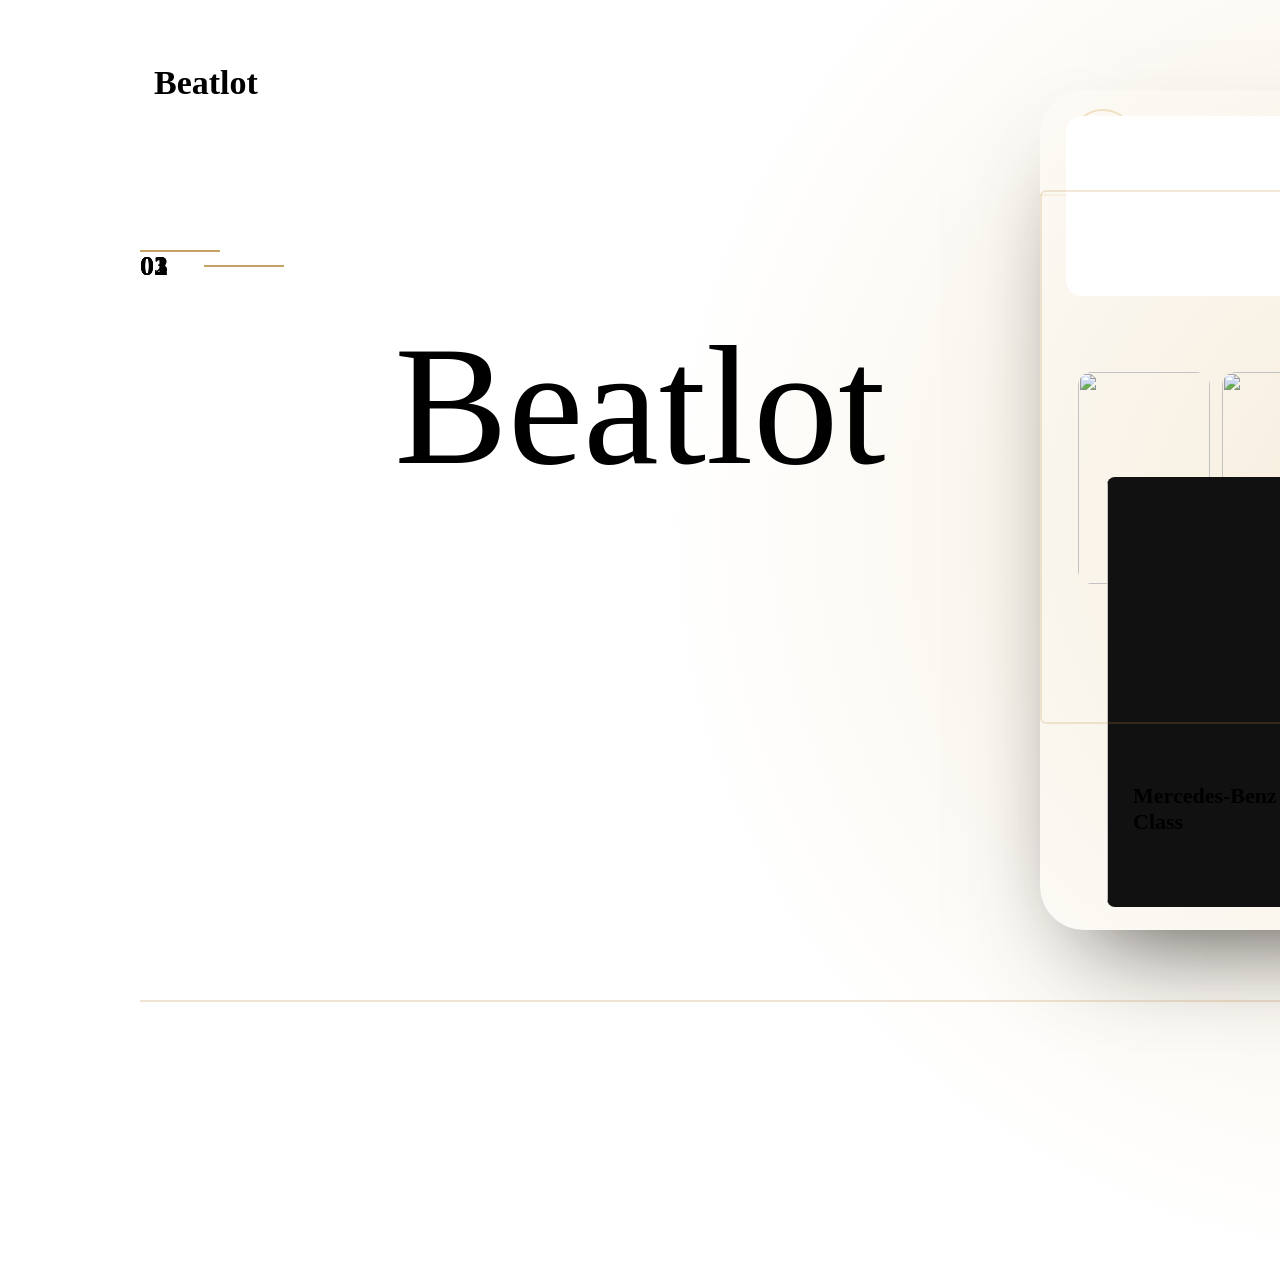
==== comps/explainer/index.html @ 8bf70322 "Beatlot motion: promo, loop, explainer (HyperFrames)" ====
<!doctype html>
<html lang="en">
<head>
<meta charset="utf-8">
<title>Beatlot explainer 16:9</title>
<link rel="stylesheet" href="fonts.css">
<link rel="stylesheet" href="kit.css">
<script src="gsap.min.js"></script>
<script src="kit.js"></script>
<style>
#root { width: 1920px; height: 1080px; background: var(--cream); }
#glow { position: absolute; left: 1410px; top: 520px; width: 1500px; height: 1500px; margin: -750px 0 0 -750px; border-radius: 50%; background: radial-gradient(closest-side, rgba(217,179,106,.3), rgba(217,179,106,0)); opacity: .8; }
#brand { position: absolute; left: 140px; top: 64px; display: flex; align-items: center; gap: 14px; color: var(--gold); }
#brand svg { width: 44px; height: 44px; }
#brand b { font-family: 'Bodoni Moda', serif; font-weight: 600; font-size: 34px; color: var(--ink); }
/* left column: one block per section, swapped on the beat */
.blk { position: absolute; left: 140px; top: 250px; width: 800px; }
.kick { display: flex; align-items: center; gap: 18px; font-size: 22px; font-weight: 700; letter-spacing: .18em; text-transform: uppercase; color: var(--gold-lo); }
.kick .n { font-family: 'Bodoni Moda', serif; font-size: 28px; letter-spacing: 0; color: var(--gold); }
.kick::after { content: ''; width: 80px; height: 2px; background: rgba(184,138,62,.42); }
.blk h2 { font-family: 'Bodoni Moda', serif; font-weight: 500; letter-spacing: -.012em; font-size: 104px; line-height: 1.02; margin-top: 26px; }
.blk h2 em { font-style: italic; color: var(--gold); }
.blk p { font-size: 34px; line-height: 1.45; color: var(--mute); margin-top: 30px; max-width: 720px; }
/* the 16-bar line under everything: one tick per bar, the dot jumps on each bar */
#rail { position: absolute; left: 140px; top: 1000px; width: 1640px; height: 2px; background: rgba(184,138,62,.22); }
#rail .fill { position: absolute; left: 0; top: 0; height: 2px; width: 100%; background: var(--gold); transform-origin: left; transform: scaleX(0); }
#rail .tk { position: absolute; top: -7px; width: 2px; height: 16px; background: rgba(184,138,62,.6); }
#rail .tk.big { top: -12px; height: 26px; background: var(--gold); }
#rail .lb { position: absolute; top: -52px; transform: translateX(-50%); font-family: 'Bodoni Moda', serif; font-size: 24px; color: var(--gold); }
#rail .dot { position: absolute; top: -8px; left: -9px; width: 18px; height: 18px; border-radius: 50%; background: var(--paper); border: 3px solid var(--gold); }
/* right stage */
#chat { position: absolute; left: 1040px; top: 90px; width: 740px; height: 840px; border-radius: 44px; overflow: hidden; box-shadow: 0 50px 100px -50px rgba(13,12,10,.8); }
.head { position: absolute; left: 0; right: 0; top: 0; height: 104px; display: flex; align-items: center; gap: 18px; padding: 0 30px; border-bottom: 2px solid rgba(217,179,106,.14); }
.av { width: 62px; height: 62px; border-radius: 50%; display: grid; place-items: center; background: var(--ink-3); border: 2px solid rgba(217,179,106,.35); color: var(--gold-hi); }
.av svg { width: 36px; height: 36px; }
.who b { display: block; font-family: 'Bodoni Moda', serif; font-size: 34px; font-weight: 600; line-height: 1.1; }
.who small { display: flex; align-items: center; gap: 8px; font-size: 21px; color: var(--mute-d); }
.who small i { width: 10px; height: 10px; border-radius: 50%; background: #7fbf8a; }
#body { position: absolute; left: 0; right: 0; top: 104px; bottom: 0; padding: 24px 26px 30px; display: flex; flex-direction: column; justify-content: flex-end; gap: 18px; overflow: hidden; -webkit-mask-image: linear-gradient(180deg, transparent 0, #000 70px); mask-image: linear-gradient(180deg, transparent 0, #000 70px); }
.msg { font-size: 28px; line-height: 1.45; padding: 16px 24px; border-radius: 30px; }
.me { border-bottom-right-radius: 10px; } .bot { border-bottom-left-radius: 10px; }
.clips3 { display: flex; gap: 12px; padding: 12px; }
.clips3 div { width: 132px; height: 212px; border-radius: 14px; overflow: hidden; }
.clips3 img { width: 100%; height: 100%; object-fit: cover; filter: saturate(.82) contrast(.92) brightness(1.04); }
.voice { display: flex; align-items: center; gap: 14px; }
.voice .pl { width: 40px; height: 40px; border-radius: 50%; background: var(--gold-hi); display: grid; place-items: center; }
.voice .pl::before { content: ''; border-left: 12px solid var(--ink); border-top: 8px solid transparent; border-bottom: 8px solid transparent; margin-left: 4px; }
.voice .vb { display: flex; align-items: center; gap: 4px; height: 34px; }
.voice .vb i { width: 4px; background: var(--gold-hi); border-radius: 2px; opacity: .85; }
.voice small { font-size: 22px; color: var(--mute-d); }
.typing { gap: 9px; padding: 24px 26px; } .typing i { width: 12px; height: 12px; }
.chips { display: flex; flex-wrap: wrap; gap: 10px; margin-top: 14px; }
.chip { font-size: 23px; padding: 5px 16px; }
.zero { margin-top: 12px; font-size: 22px; color: var(--gold-hi); display: flex; align-items: center; gap: 10px; }
.zero i { width: 22px; height: 22px; border-radius: 50%; border: 2px dashed var(--gold-hi); }
/* step 3: the Reel, big */
#reel { position: absolute; left: 1040px; top: 70px; width: 740px; height: 880px; }
#gf { left: 30px; top: 0; width: 420px; height: 747px; }
#ph { left: 8px; top: 8px; right: 8px; bottom: 8px; }
#ph .brandtag { top: 22px; font-size: 12px; letter-spacing: .32em; }
#ph .endcard { padding: 0 14px 22%; gap: 9px; }
#ph .endcard .lg { width: 130px; height: 78px; border-radius: 9px; overflow: hidden; }
#ph .endcard .lg svg { width: 100%; height: 100%; display: block; }
#ph .endcard b { font-family: 'Bodoni Moda', serif; font-size: 30px; font-weight: 600; }
#ph .endcard .ln { width: 40px; height: 2px; }
#ph .endcard .cta { font-size: 19px; }
#ph .endcard small { font-size: 16px; }
#mt { left: 40px; top: 772px; }
#mt .wave i { background: rgba(13,12,10,.14); }
.side { position: absolute; left: 500px; width: 240px; }
.q { display: flex; align-items: center; gap: 12px; font-size: 27px; color: var(--ink); margin-bottom: 22px; font-weight: 600; }
.q svg { width: 34px; height: 34px; color: var(--gold); flex: none; }
.okb { display: inline-flex; align-items: center; justify-content: center; font-size: 27px; font-weight: 700; color: var(--ink); background: var(--gold-hi); border-radius: 999px; padding: 16px 34px; margin-top: 16px; position: relative; }
.okb i { position: absolute; inset: -9px; border-radius: 999px; box-shadow: 0 0 0 9px rgba(217,179,106,.3); opacity: 0; }
/* brand kit */
#kit { position: absolute; left: 1040px; top: 90px; width: 740px; height: 840px; }
#kitchat { position: absolute; left: 0; top: 0; width: 740px; height: 330px; border-radius: 36px; padding: 26px; }
#logobox { position: absolute; left: 26px; top: 26px; width: 300px; height: 180px; border-radius: 16px; overflow: hidden; background: #fff; }
#logobox svg { width: 100%; height: 100%; display: block; }
#scan { position: absolute; left: 26px; top: 26px; width: 4px; height: 180px; background: var(--gold-hi); box-shadow: 0 0 20px 6px rgba(255,214,140,.7); opacity: 0; }
#kitme { position: absolute; left: 26px; top: 222px; font-size: 24px; color: var(--mute-d); }
.sws { position: absolute; left: 380px; top: 40px; display: flex; gap: 22px; }
.sw { width: 96px; text-align: center; }
.sw i { display: block; width: 82px; height: 82px; margin: 0 auto 10px; border-radius: 50%; border: 2px solid rgba(243,236,223,.25); background: #2a261f; }
.sw b { display: block; font-family: ui-monospace, Menlo, monospace; font-size: 19px; color: var(--on-dark); }
.sw small { font-size: 18px; color: var(--mute-d); }
.tpl { position: absolute; top: 380px; width: 250px; height: 444px; }
.tpl .gframe { inset: 0; }
.tpl .gframe .edges path { stroke: var(--d-acc); }
.tpl .cn { border-color: var(--d-acc); }
.mph { position: absolute; inset: 7px; border-radius: 8px; overflow: hidden; background: #111; }
.mph img { position: absolute; left: 0; bottom: 0; width: 100%; height: 116%; object-fit: cover; object-position: center bottom; }
.lt { position: absolute; left: 12px; right: 12px; bottom: 14%; padding: 12px 14px; border-radius: 6px; background: var(--d-bg); color: var(--d-ink); border-left: 5px solid var(--d-acc); }
.lt span { display: block; font-size: 13px; letter-spacing: .16em; text-transform: uppercase; color: var(--d-acc); font-weight: 700; }
.lt b { display: block; font-family: 'Bodoni Moda', serif; font-size: 22px; font-weight: 600; }
.ecm { display: flex; flex-direction: column; align-items: center; justify-content: center; gap: 12px; background: var(--d-bg); color: var(--d-ink); text-align: center; }
.ecm .lg { width: 84%; aspect-ratio: 200/120; border-radius: 10px; overflow: hidden; }
.ecm .lg svg { width: 100%; height: 100%; display: block; }
.ecm b { font-family: 'Bodoni Moda', serif; font-size: 26px; font-weight: 600; }
.ecm span { font-size: 18px; font-weight: 700; color: var(--d-acc); }
.ecm .ln { width: 36px; height: 2px; background: var(--d-acc); }
/* pricing */
#price { position: absolute; left: 1040px; top: 110px; width: 760px; height: 820px; }
.plan { position: absolute; top: 80px; width: 232px; height: 470px; background: var(--paper); border-radius: 6px; padding: 30px 24px; border: 2px solid rgba(184,138,62,.2); }
.plan .pn { font-size: 20px; font-weight: 700; letter-spacing: .16em; text-transform: uppercase; color: var(--gold-lo); }
.plan .amt { font-family: 'Bodoni Moda', serif; font-size: 84px; line-height: 1; margin-top: 26px; display: flex; align-items: baseline; }
.plan .amt small { font-family: 'Manrope', sans-serif; font-size: 20px; color: var(--mute); margin-left: 6px; }
.plan .rl { font-size: 28px; font-weight: 700; margin-top: 18px; }
.plan ul { list-style: none; margin-top: 22px; font-size: 20px; line-height: 1.4; color: var(--mute); }
.plan li { margin-bottom: 10px; padding-left: 20px; position: relative; }
.plan li::before { content: ''; position: absolute; left: 0; top: .55em; width: 8px; height: 8px; transform: rotate(45deg); background: var(--gold); }
#pfr { position: absolute; top: 80px; width: 232px; height: 470px; }
#pfr .edges path { stroke: var(--gold); }
#pfr .cn { border-color: var(--gold); background: var(--cream); }
#need { position: absolute; top: 14px; font-size: 24px; font-weight: 700; color: var(--ink); background: var(--gold-hi); border-radius: 999px; padding: 6px 18px; }
.toks { position: absolute; top: 600px; left: 0; width: 760px; display: flex; gap: 18px; }
.tok { flex: 1; text-align: center; border: 2px solid rgba(184,138,62,.42); border-radius: 20px; padding: 18px 10px; }
.coins { display: flex; justify-content: center; height: 32px; align-items: center; margin-bottom: 10px; }
.coins i { width: 28px; height: 28px; border-radius: 50%; background: radial-gradient(circle at 35% 30%, #F4DDA6, var(--gold) 70%); border: 1px solid var(--gold-lo); margin-left: -8px; }
.coins i:first-child { margin-left: 0; }
.coins .z { width: 28px; height: 28px; border-radius: 50%; border: 2px dashed var(--gold); }
.tok b { display: block; font-size: 24px; } .tok small { font-size: 20px; color: var(--mute); }
/* the end */
#end { position: absolute; inset: 0; display: flex; flex-direction: column; align-items: center; justify-content: center; text-align: center; padding-bottom: 60px; }
#emark { width: 110px; height: 110px; color: var(--gold); }
#emark svg { width: 100%; height: 100%; }
#emark .mk { stroke-dasharray: 1; stroke-dashoffset: 1; }
#ename { font-size: 170px; line-height: 1; margin-top: 8px; }
#etag { font-size: 54px; margin-top: 26px; }
#etag em { font-style: italic; color: var(--gold); }
#ecta { display: inline-flex; align-items: center; gap: 14px; margin-top: 46px; background: var(--ink); color: var(--cream); font-size: 30px; font-weight: 600; padding: 24px 44px; border-radius: 999px; }
#ecta svg { width: 34px; height: 34px; color: var(--gold-hi); }
#esub { font-size: 26px; color: var(--mute); margin-top: 22px; }
</style>
</head>
<body>
<div id="root" data-composition-id="explainer" data-start="0" data-duration="30.476" data-width="1920" data-height="1080" data-fps="30">
  <div id="glow"></div>
  <div id="brand"><span id="bmark"></span><b>Beatlot</b></div>

  <div class="blk" id="b0"><div class="kick" id="k0"></div><h2 id="h0"></h2></div>
  <div class="blk" id="b1"><div class="kick"><span class="n">01</span><span id="k1"></span></div><h2 id="h1"></h2><p id="p1"></p></div>
  <div class="blk" id="b2"><div class="kick"><span class="n">02</span><span id="k2"></span></div><h2 id="h2"></h2><p id="p2"></p></div>
  <div class="blk" id="b3"><div class="kick"><span class="n">03</span><span id="k3"></span></div><h2 id="h3"></h2><p id="p3"></p></div>
  <div class="blk" id="b4"><div class="kick" id="k4"></div><h2 id="h4"></h2><p id="p4"></p></div>
  <div class="blk" id="b5"><div class="kick" id="k5"></div><h2 id="h5"></h2><p id="p5"></p></div>

  <div id="chat" class="card-dark">
    <div class="head"><span class="av"></span><div class="who"><b>Beatlot</b><small><i></i><span id="status"></span></small></div></div>
    <div id="body">
      <div class="row" id="r1"><div class="msg me clips3"><div><img src="assets/img/clip-grille.jpg" alt=""></div><div><img src="assets/img/clip-wheel.jpg" alt=""></div><div><img src="assets/img/clip-front.jpg" alt=""></div></div></div>
      <div class="row" id="r2"><div class="msg me voice"><span class="pl"></span><span class="vb" id="vb"></span><small id="vtxt"></small></div></div>
      <div class="row" id="r3"><div class="msg me" id="say"></div></div>
      <div class="row" id="r4"><div class="msg bot typing" id="dots"><i></i><i></i><i></i></div></div>
      <div class="row" id="r5"><div class="msg bot"><div id="plan"></div><div class="chips" id="chips"></div><div class="zero"><i></i><span id="zero"></span></div></div></div>
    </div>
  </div>

  <div id="reel">
    <div class="gframe" id="gf">
      <div class="phone" id="ph">
        <div class="shot"><img src="assets/img/c-class-34.jpg" alt=""></div>
        <div class="shot"><img src="assets/img/e-class.jpg" alt=""></div>
        <div class="shot"><img src="assets/img/g80-sign.jpg" alt=""></div>
        <div class="brandtag" id="btag"></div>
        <div class="flash" id="fl"></div>
        <div class="endcard" id="ec"><span class="lg" id="eclogo"></span><b id="ecname"></b><i class="ln"></i><span class="cta" id="eccta"></span><small id="echandle"></small></div>
      </div>
    </div>
    <div class="meter" id="mt"></div>
    <div class="side" style="top:170px"><div id="qa"></div><span class="okb" id="okb"><i></i><span id="oktxt"></span></span></div>
  </div>

  <div id="kit">
    <div id="kitchat" class="card-dark"></div>
    <div id="logobox"></div><i id="scan"></i>
    <div id="kitme"></div>
    <div class="sws" id="sws"></div>
    <div class="tpl" style="left:60px"><div class="gframe" id="t1"><div class="mph"><img src="assets/img/c-class-34.jpg" alt=""><div class="lt"><span class="dn"></span><b>Mercedes-Benz C-Class</b></div></div></div></div>
    <div class="tpl" style="left:430px"><div class="gframe" id="t2"><div class="mph ecm"><span class="lg dl"></span><b class="dn"></b><i class="ln"></i><span id="tcta"></span></div></div></div>
  </div>

  <div id="price">
    <div id="need"></div>
    <div class="plan" style="left:0"><div class="pn" id="pn1"></div><div class="amt"><span class="pre"></span><span id="o1"></span><span class="suf"></span><small class="per"></small></div><div class="rl" id="rl1"></div><ul id="f1"></ul></div>
    <div class="plan" style="left:264px"><div class="pn" id="pn2"></div><div class="amt"><span class="pre"></span><span id="o2"></span><span class="suf"></span><small class="per"></small></div><div class="rl" id="rl2"></div><ul id="f2"></ul></div>
    <div class="plan" style="left:528px"><div class="pn" id="pn3"></div><div class="amt"><span class="pre"></span><span id="o3"></span><span class="suf"></span><small class="per"></small></div><div class="rl" id="rl3"></div><ul id="f3"></ul></div>
    <div class="gframe" id="pfr" style="left:264px"></div>
    <div class="toks" id="toks"></div>
  </div>

  <div id="end">
    <div id="emark"></div>
    <div id="ename" class="disp">Beatlot</div>
    <div id="etag" class="disp"></div>
    <div><span id="ecta"></span></div>
    <div id="esub"></div>
  </div>

  <div id="rail"><i class="fill"></i><i class="dot" id="rdot"></i></div>
</div>
<script>
(function () {
  var LANG = '__LANG__'.indexOf('__') === 0 ? 'en' : '__LANG__';
  var T = {
    en: { k0: 'How it works', h0: 'Three messages. <em>That is the whole job.</em>',
      k1: 'Send clips', h1: 'Send clips', p1: 'Straight from your phone, in Telegram or the web chat. Voice notes work too.', voice: 'Voice note',
      k2: 'Say what you want', h2: 'Say what you want', p2: 'Plain words are enough. You see the plan before any credit is spent.', say: 'Shorter and warmer. Show the car on the drop.',
      plan: 'Here is the plan:', chips: ['8 seconds', 'Warm look', 'Reveal in bar 3'], zero: 'Nothing spent yet',
      k3: 'Get Reels', h3: 'Get Reels', p3: 'Cut on the beat, in your colours, checked. Approve with one tap.', qa: ['beat sync', 'plates', 'logo'], ok: 'Approve', dm: 'DM for details',
      k4: 'Brand kit', h4: 'Your brand, <em>automatically.</em>', p4: 'Send your logo once. We read its colours, and every Reel wears them.', me: 'Here is my logo.', sw: ['Base', 'Text', 'Accent'],
      k5: 'Pricing', h5: 'Clear prices. <em>No demo call.</em>', p5: 'Pick a plan and talk to the assistant. That is it.',
      need: '12 Reels a month?', per: '/ month', reels: '{n} Reels', plans: ['Starter', 'Dealer', 'Showroom'],
      feats: [['Your brand template', 'Our own music'], ['Weekly Reel ideas', 'Captions EN + DE'], ['Several templates', 'Short listing cuts']],
      toks: [['Approve', 'free'], ['Re-edit', '1 credit'], ['Extra Reel', '2 credits']],
      tagA: 'Raw clips in.', tagB: 'Reels out.', cta: 'Start in Telegram', sub: 'or open the web chat. From €7 a month.', status: 'assistant, online' },
    de: { k0: 'So geht’s', h0: 'Drei Nachrichten. <em>Mehr ist es nicht.</em>',
      k1: 'Clips schicken', h1: 'Clips schicken', p1: 'Direkt vom Handy, in Telegram oder im Web-Chat. Sprachnachrichten gehen auch.', voice: 'Sprachnachricht',
      k2: 'Sag, was du willst', h2: 'Sag, was du willst', p2: 'Normale Worte reichen. Du siehst den Plan, bevor ein Credit weg ist.', say: 'Kürzer und wärmer. Das Auto auf dem Drop zeigen.',
      plan: 'Der Plan:', chips: ['8 Sekunden', 'Warmer Look', 'Enthüllung in Takt 3'], zero: 'Noch nichts abgebucht',
      k3: 'Reels bekommen', h3: 'Reels bekommen', p3: 'Im Takt geschnitten, in deinen Farben, geprüft. Mit einem Tipp freigeben.', qa: ['im Takt', 'Kennzeichen', 'Logo'], ok: 'Freigeben', dm: 'Infos per DM',
      k4: 'Markenkit', h4: 'Deine Marke, <em>automatisch.</em>', p4: 'Schick dein Logo einmal. Wir lesen die Farben, und jedes Reel trägt sie.', me: 'Hier ist mein Logo.', sw: ['Grund', 'Text', 'Akzent'],
      k5: 'Preise', h5: 'Klare Preise. <em>Kein Demo-Termin.</em>', p5: 'Plan wählen und mit dem Assistenten schreiben. Fertig.',
      need: '12 Reels im Monat?', per: '/ Monat', reels: '{n} Reels', plans: ['Starter', 'Händler', 'Showroom'],
      feats: [['Deine Markenvorlage', 'Eigene Musik'], ['Wöchentliche Ideen', 'Captions DE + EN'], ['Mehrere Vorlagen', 'Kurzclips für Inserate']],
      toks: [['Freigeben', 'kostenlos'], ['Neu schneiden', '1 Credit'], ['Extra-Reel', '2 Credits']],
      tagA: 'Rohe Clips rein.', tagB: 'Reels raus.', cta: 'In Telegram starten', sub: 'oder den Web-Chat öffnen. Ab 7 € im Monat.', status: 'Assistent, online' }
  }[LANG];
  var K = window.KIT, B = K.B, $ = K.$, $$ = K.$$;
  document.documentElement.lang = LANG;
  function wordsHTML(el, html) {
    // keep <em> parts, split every part into rising words
    var tmp = document.createElement('div'); tmp.innerHTML = html; el.innerHTML = '';
    Array.prototype.forEach.call(tmp.childNodes, function (n) {
      var txt = n.textContent.trim(); if (!txt) return;
      var host = n.nodeType === 1 ? document.createElement('em') : document.createElement('span');
      K.words(host, txt); el.appendChild(host); el.appendChild(document.createTextNode(' '));
    });
    return $$('.w > span', el);
  }
  $('#bmark').innerHTML = K.MARK; $('.av').innerHTML = K.MARK; $('#status').textContent = T.status;
  $('#k0').textContent = T.k0; var W0 = wordsHTML($('#h0'), T.h0);
  var W = {};
  [1, 2, 3].forEach(function (i) { $('#k' + i).textContent = T['k' + i]; W[i] = wordsHTML($('#h' + i), T['h' + i]); $('#p' + i).textContent = T['p' + i]; });
  [4, 5].forEach(function (i) { $('#k' + i).textContent = T['k' + i]; W[i] = wordsHTML($('#h' + i), T['h' + i]); $('#p' + i).textContent = T['p' + i]; });
  // rail: 16 ticks, one per bar; the three steps and the drop get the big ticks
  var rail = $('#rail'), RW = 1640;
  for (var k = 0; k <= 16; k++) rail.insertAdjacentHTML('beforeend', '<i class="tk' + ([2, 4, 6].indexOf(k) >= 0 ? ' big' : '') + '" style="left:' + (k / 16 * RW) + 'px"></i>');
  [['01', 2], ['02', 4], ['03', 6]].forEach(function (x) { rail.insertAdjacentHTML('beforeend', '<span class="lb" style="left:' + (x[1] / 16 * RW) + 'px">' + x[0] + '</span>'); });
  // chat contents
  var vb = ''; for (var v = 0; v < 22; v++) vb += '<i style="height:' + ((.25 + .75 * Math.abs(Math.sin(v * 1.3) * Math.cos(v * .4))) * 100).toFixed(0) + '%"></i>'; $('#vb').innerHTML = vb;
  $('#vtxt').textContent = T.voice + ' 0:07';
  $('#say').textContent = T.say; $('#plan').textContent = T.plan; $('#zero').textContent = T.zero;
  $('#chips').innerHTML = T.chips.map(function (c) { return '<span class="chip">' + K.esc(c) + '</span>'; }).join('');
  // the Reel
  var Lk = K.LOGOS.kestrel;
  $('#gf').insertAdjacentHTML('afterbegin', K.EDGES);
  $('#btag').textContent = Lk.name; $('#eclogo').innerHTML = Lk.svg; $('#ecname').textContent = Lk.name; $('#eccta').textContent = T.dm; $('#echandle').textContent = Lk.handle;
  var M = K.meter($('#mt'), { width: 400, bars: 32, gap: 3, waveH: 34, gapY: 8, tick: 8, dot: 14 });
  $('#qa').innerHTML = T.qa.map(function (q) { return '<div class="q">' + K.CHK + '<span>' + K.esc(q) + '</span></div>'; }).join('');
  $('#oktxt').textContent = T.ok;
  // brand kit
  $('#logobox').innerHTML = Lk.svg; $('#kitme').textContent = T.me;
  $('#sws').innerHTML = T.sw.map(function (s) { return '<div class="sw"><i></i><b>------</b><small>' + K.esc(s) + '</small></div>'; }).join('');
  $('#t1').insertAdjacentHTML('afterbegin', K.EDGES); $('#t2').insertAdjacentHTML('afterbegin', K.EDGES);
  $('#tcta').textContent = T.dm;
  $$('#kit .dn').forEach(function (e) { e.textContent = Lk.name; }); $('#kit .dl').innerHTML = Lk.svg;
  // pricing
  var P = [[7, 3], [29, 12], [79, 40]], OC = [];
  P.forEach(function (p, i) {
    var n = i + 1, plan = $('#pn' + n).parentNode;
    $('#pn' + n).textContent = T.plans[i];
    $('.pre', plan).textContent = LANG === 'en' ? '€' : '';
    $('.suf', plan).textContent = LANG === 'en' ? '' : ' €';
    $('.per', plan).textContent = T.per;
    OC.push(K.odo($('#o' + n), p[0]));
    $('#rl' + n).textContent = T.reels.replace('{n}', p[1]);
    $('#f' + n).innerHTML = T.feats[i].map(function (f) { return '<li>' + K.esc(f) + '</li>'; }).join('');
  });
  $('#pfr').innerHTML = K.EDGES; $('#need').textContent = T.need; $('#need').style.left = '264px';
  $('#toks').innerHTML = T.toks.map(function (x, i) { return '<div class="tok"><span class="coins">' + (i === 0 ? '<span class="z"></span>' : i === 1 ? '<i></i>' : '<i></i><i></i>') + '</span><b>' + K.esc(x[0]) + '</b><small>' + K.esc(x[1]) + '</small></div>'; }).join('');
  // end
  $('#emark').innerHTML = K.MARK;
  $('#etag').innerHTML = '<span id="tA"></span> <em id="tB"></em>';
  var tA = K.words($('#tA'), T.tagA), tB = K.words($('#tB'), T.tagB);
  $('#ecta').innerHTML = K.TG + '<span>' + K.esc(T.cta) + '</span>';
  $('#esub').textContent = T.sub;

  var tl = gsap.timeline({ paused: true });
  tl.set({}, {}, B(64));
  // hidden until their section
  tl.set(['#b1', '#b2', '#b3', '#b4', '#b5', '#reel', '#kit', '#price', '#end'], { opacity: 0 }, 0);

  // ---- the rail: the dot jumps on each bar, pulses on each beat
  for (var bar = 0; bar < 16; bar++) {
    tl.set('#rdot', { x: bar / 16 * RW }, B(bar * 4));
    tl.set('#rail .fill', { scaleX: bar / 16 }, B(bar * 4));
  }
  tl.set('#rail .fill', { scaleX: 1 }, B(63.5));
  tl.set('#rdot', { x: RW }, B(63.5));
  for (var b = 0; b < 64; b++) tl.fromTo('#rdot', { scale: b % 4 ? 1.35 : 1.8 }, { scale: 1, duration: B(.6), ease: 'power2.out', immediateRender: false }, B(b));

  function swapOut(sel, at) { tl.to(sel, { opacity: 0, y: -30, duration: B(.5), ease: 'power2.in' }, B(at)); }
  function swapIn(sel, words, at) {
    tl.fromTo(sel, { opacity: 0, y: 0 }, { opacity: 1, y: 0, duration: B(.3), immediateRender: false }, B(at));
    tl.fromTo($(sel + ' .kick'), { opacity: 0, x: -20 }, { opacity: 1, x: 0, duration: B(.6), ease: 'power3.out' }, B(at));
    K.rise(tl, words, at + .25, .25, 1);
    var p = $(sel + ' p'); if (p) tl.fromTo(p, { opacity: 0, y: 18 }, { opacity: 1, y: 0, duration: B(.8), ease: 'power3.out' }, B(at + 1.5));
  }

  // ---- intro (beats 0 to 8)
  tl.fromTo('#brand', { opacity: 0 }, { opacity: 1, duration: B(1) }, 0);
  tl.fromTo('#k0', { opacity: 0, x: -20 }, { opacity: 1, x: 0, duration: B(.6), ease: 'power3.out' }, 0);
  K.rise(tl, W0, .5, .25, 1);
  tl.fromTo('#chat', { y: 1000 }, { y: 0, duration: B(1), ease: 'power3.out' }, B(4));

  // ---- 01 send clips (8 to 16)
  swapOut('#b0', 7.5); swapIn('#b1', W[1], 8);
  K.row(tl, '#r1', 8.6);
  $$('#r1 .clips3 div').forEach(function (c, i) { tl.fromTo(c, { y: -70, opacity: 0, rotation: [-9, 7, -5][i] }, { y: 0, opacity: 1, rotation: [-3, 2, -1][i], duration: B(.7), ease: 'back.out(2)' }, B(9 + i - .3)); });
  K.row(tl, '#r2', 12);
  tl.fromTo($$('#vb i'), { scaleY: .1 }, { scaleY: 1, duration: B(.5), stagger: B(.08), ease: 'power2.out' }, B(12.3));

  // ---- 02 say what you want (16 to 24)
  swapOut('#b1', 15.5); swapIn('#b2', W[2], 16);
  K.row(tl, '#r3', 16.5);
  K.row(tl, '#r4', 17.5, .4);
  [18, 19].forEach(function (x) { tl.fromTo($$('#dots i'), { y: 0, opacity: .45 }, { y: -7, opacity: 1, duration: B(.17), stagger: B(.17), yoyo: true, repeat: 1, ease: 'power1.out' }, B(x)); });
  tl.to('#r4', { height: 0, opacity: 0, duration: B(.3) }, B(19.7));
  K.row(tl, '#r5', 20);
  $$('#chips .chip').forEach(function (c, i) { tl.fromTo(c, { opacity: 0, scale: .6 }, { opacity: 1, scale: 1, duration: B(.5), ease: 'back.out(3)' }, B(20.5 + i * .5)); });

  // ---- 03 get Reels: the frame draws before the drop, the car lands on it (beat 24)
  swapOut('#b2', 23.5); swapIn('#b3', W[3], 24);
  tl.to('#chat', { y: 1000, duration: B(1), ease: 'power3.in' }, B(22));
  tl.set('#reel', { opacity: 1 }, B(22.5));
  K.frame(tl, '#gf', 22.5, .25);
  tl.fromTo(M.dot, { opacity: 0 }, { opacity: 1, duration: B(.2) }, B(23.5));
  for (var r = 8; r < 16; r++) M.step(tl, r, 16 + r, r === 8 ? 1.5 : 1.22);
  tl.set($$('#mt .wave i').slice(0, 16), { backgroundColor: 'rgba(13,12,10,.3)' }, B(23.5));
  var shots = $$('#ph .shot');
  K.cut(tl, shots, 0, 24, 4, 1.16, 1);
  K.cut(tl, shots, 1, 28, 2, 1.12, 1.03);
  K.cut(tl, shots, 2, 30, 2, 1.12, 1.03);
  tl.fromTo('#fl', { opacity: 1 }, { opacity: 0, duration: B(1), ease: 'power2.out', immediateRender: false }, B(24));
  tl.fromTo('#gf', { scale: 1.045 }, { scale: 1, duration: B(.6), ease: 'back.out(3)', immediateRender: false }, B(24));
  tl.fromTo('#glow', { scale: 1.3, opacity: 1 }, { scale: 1, opacity: .8, duration: B(2), ease: 'power2.out', immediateRender: false }, B(24));
  tl.fromTo('#ec', { opacity: 0 }, { opacity: 1, duration: B(.5) }, B(32));
  tl.fromTo($$('#ec > *'), { opacity: 0, y: 12 }, { opacity: 1, y: 0, duration: B(.6), stagger: B(.2), ease: 'power3.out' }, B(32));
  $$('#qa .q').forEach(function (q, i) { tl.fromTo(q, { opacity: 0, x: 30 }, { opacity: 1, x: 0, duration: B(.6), ease: 'back.out(2)' }, B(26 + i)); });
  tl.fromTo('#okb', { opacity: 0, y: 20 }, { opacity: 1, y: 0, duration: B(.6), ease: 'power3.out' }, B(29));
  tl.fromTo('#okb', { scale: .92 }, { scale: 1, duration: B(.6), ease: 'back.out(3)', immediateRender: false }, B(34));
  tl.fromTo('#okb i', { opacity: 0 }, { opacity: 1, duration: B(.3) }, B(34));

  // ---- brand kit (36 to 48)
  swapOut('#b3', 35.5); swapIn('#b4', W[4], 36);
  tl.to('#reel', { opacity: 0, x: 60, duration: B(.5), ease: 'power2.in' }, B(35.5));
  tl.fromTo('#kit', { opacity: 0, x: -60 }, { opacity: 1, x: 0, duration: B(.6), ease: 'power3.out', immediateRender: false }, B(36));
  tl.fromTo('#scan', { x: 0, opacity: 1 }, { x: 300, duration: B(1.5), ease: 'power1.inOut', immediateRender: false }, B(37));
  tl.set('#scan', { opacity: 0 }, B(38.5));
  var cols = Lk.c, sws = $$('#sws .sw');
  sws.forEach(function (s, i) {
    var at = 38.5 + i;
    tl.set($('i', s), { backgroundColor: cols[i] }, B(at));
    tl.fromTo(s, { opacity: 0, scale: .3, y: -20 }, { opacity: 1, scale: 1, y: 0, duration: B(.8), ease: 'back.out(2.6)' }, B(at));
    // the colour code settles letter by letter (fixed sequence, no randomness)
    var b = $('b', s), hex = cols[i];
    for (var j = 1; j <= 6; j++) tl.set(b, { textContent: hex.slice(0, j + 1) + '------'.slice(j) }, B(at + j / 7));
  });
  tl.fromTo('.tpl', { opacity: 0, y: 30 }, { opacity: 1, y: 0, duration: B(.8), stagger: B(.5), ease: 'power3.out' }, B(41));
  K.frame(tl, '#t1', 41.5, .25); K.frame(tl, '#t2', 42, .25);
  // two more dealers: the colours move in one beat, the frame redraws in the new accent
  [['lindner', 44], ['velvet', 46]].forEach(function (x) {
    var L = K.LOGOS[x[0]], at = x[1];
    tl.to('#kit', { '--d-bg': L.c[0], '--d-ink': L.c[1], '--d-acc': L.c[2], duration: B(1), ease: 'power2.inOut' }, B(at));
    // sets, not callbacks: a seek never fires callbacks, a set is replayed exactly
    tl.set($$('#kit .dn'), { textContent: L.name }, B(at));
    tl.set($('#kit .dl'), { innerHTML: L.svg }, B(at));
    tl.set('#logobox', { innerHTML: L.svg }, B(at));
    sws.forEach(function (s, i) { tl.set($('i', s), { backgroundColor: L.c[i] }, B(at + .25 * i)); tl.set($('b', s), { textContent: L.c[i] }, B(at + .25 * i)); });
    ['#t1', '#t2'].forEach(function (t) { tl.fromTo($$(t + ' .edges path'), { strokeDashoffset: 1 }, { strokeDashoffset: 0, duration: B(.25), stagger: B(.25), ease: 'none', immediateRender: false }, B(at)); });
  });

  // ---- pricing (48 to 58)
  swapOut('#b4', 47.5); swapIn('#b5', W[5], 48);
  tl.to('#kit', { opacity: 0, x: 60, duration: B(.5), ease: 'power2.in' }, B(47.5));
  tl.set('#price', { opacity: 1 }, B(48));
  tl.fromTo('#price .plan', { opacity: 0, y: 40 }, { opacity: 1, y: 0, duration: B(.8), stagger: B(.5), ease: 'power3.out' }, B(48.5));
  OC.forEach(function (cs, i) { K.roll(tl, cs, 49 + i * .5, 1.5); });
  tl.fromTo('#need', { opacity: 0, y: 10 }, { opacity: 1, y: 0, duration: B(.6), ease: 'back.out(2)' }, B(51.5));
  K.frame(tl, '#pfr', 52, .5);
  tl.fromTo('#toks .tok', { opacity: 0, y: 24 }, { opacity: 1, y: 0, duration: B(.6), stagger: B(.5), ease: 'power3.out' }, B(54.5));

  // ---- the end (58 to 64)
  tl.to(['#b5', '#price', '#brand'], { opacity: 0, duration: B(.5) }, B(57.5));
  tl.set('#end', { opacity: 1 }, B(58));
  tl.fromTo('#emark .mk', { strokeDashoffset: 1 }, { strokeDashoffset: 0, duration: B(1), stagger: B(.25), ease: 'power2.inOut' }, B(58));
  tl.fromTo('#ename', { opacity: 0, y: 30, letterSpacing: '.06em' }, { opacity: 1, y: 0, letterSpacing: '-.012em', duration: B(1.2), ease: 'power3.out' }, B(58.5));
  K.rise(tl, tA, 59.5, .25, 1); K.rise(tl, tB, 60.5, .25, 1);
  tl.fromTo('#ecta', { opacity: 0, y: 24 }, { opacity: 1, y: 0, duration: B(.8), ease: 'back.out(2)' }, B(61.5));
  tl.fromTo('#esub', { opacity: 0 }, { opacity: 1, duration: B(.8) }, B(62));
  tl.fromTo('#glow', { left: 1410 }, { left: 960, duration: B(2), ease: 'power2.inOut', immediateRender: false }, B(57.5));

  window.__timelines = window.__timelines || {};
  window.__timelines.explainer = tl;
})();
</script>
</body>
</html>
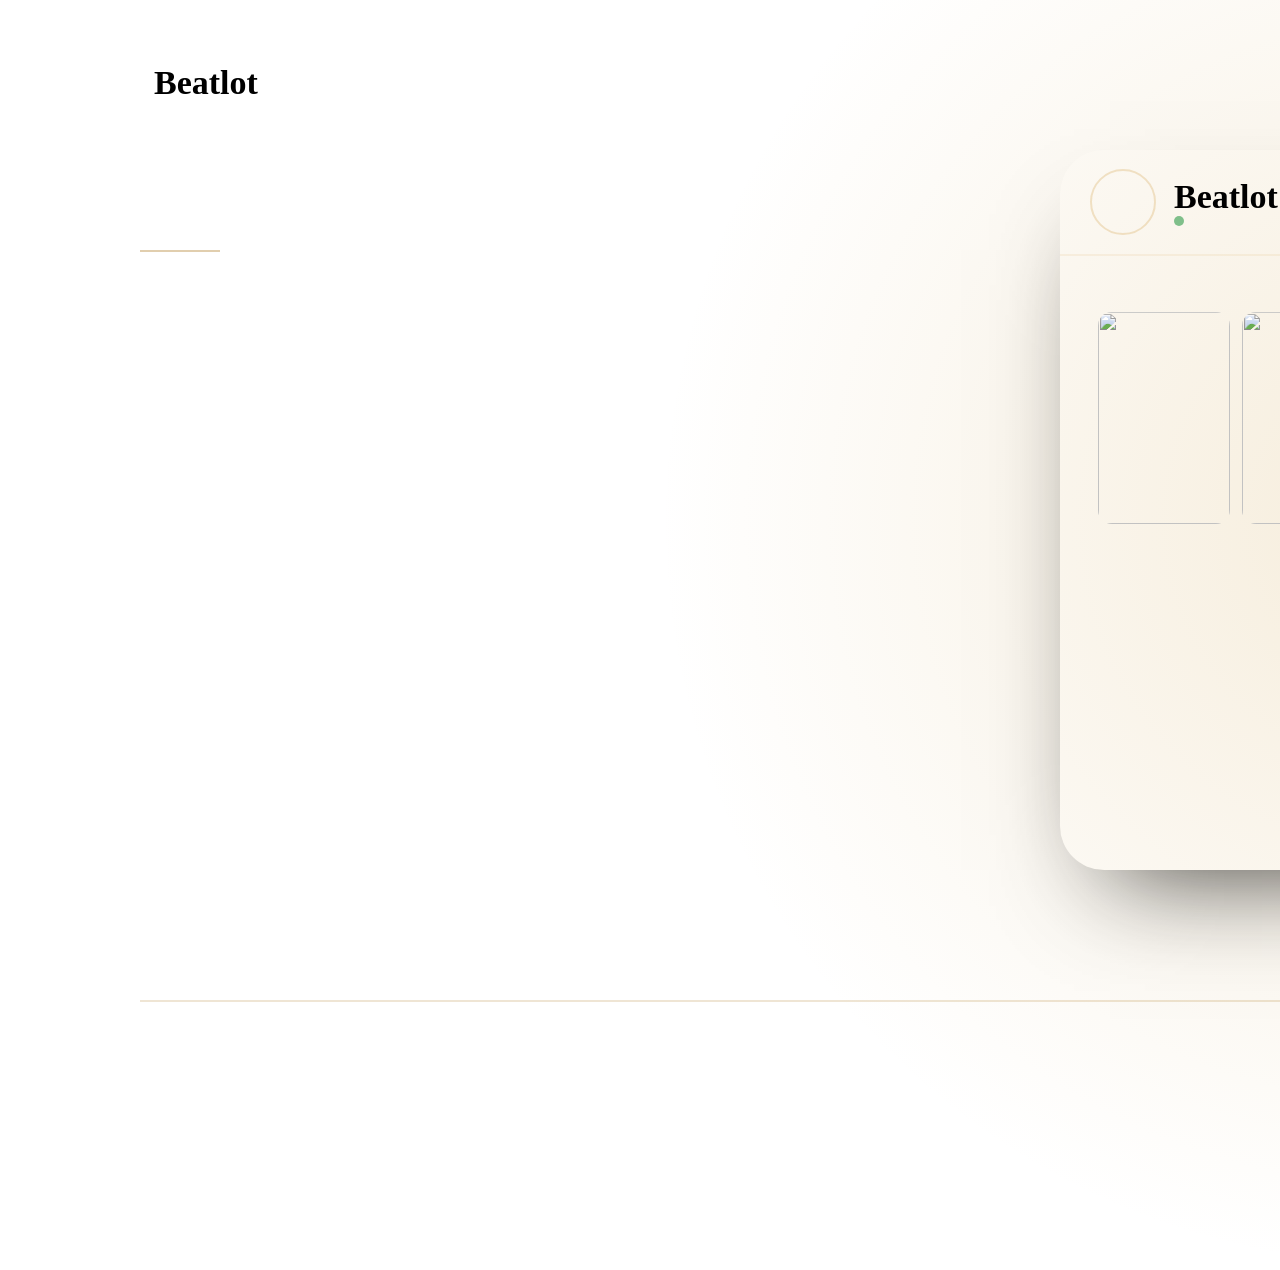
==== commit f1897736: "Solid frame edges, labels cropped, prices fit, lint clean" ====
--- a/comps/explainer/index.html
+++ b/comps/explainer/index.html
@@ -22,6 +22,7 @@
 .blk h2 em { font-style: italic; color: var(--gold); }
 .blk p { font-size: 34px; line-height: 1.45; color: var(--mute); margin-top: 30px; max-width: 720px; }
 /* the 16-bar line under everything: one tick per bar, the dot jumps on each bar */
+#b1, #b2, #b3, #b4, #b5, #reel, #kit, #price, #end { opacity: 0; }
 #rail { position: absolute; left: 140px; top: 1000px; width: 1640px; height: 2px; background: rgba(184,138,62,.22); }
 #rail .fill { position: absolute; left: 0; top: 0; height: 2px; width: 100%; background: var(--gold); transform-origin: left; transform: scaleX(0); }
 #rail .tk { position: absolute; top: -7px; width: 2px; height: 16px; background: rgba(184,138,62,.6); }
@@ -29,7 +30,7 @@
 #rail .lb { position: absolute; top: -52px; transform: translateX(-50%); font-family: 'Bodoni Moda', serif; font-size: 24px; color: var(--gold); }
 #rail .dot { position: absolute; top: -8px; left: -9px; width: 18px; height: 18px; border-radius: 50%; background: var(--paper); border: 3px solid var(--gold); }
 /* right stage */
-#chat { position: absolute; left: 1040px; top: 90px; width: 740px; height: 840px; border-radius: 44px; overflow: hidden; box-shadow: 0 50px 100px -50px rgba(13,12,10,.8); }
+#chat { position: absolute; left: 1060px; top: 150px; width: 700px; height: 720px; border-radius: 44px; overflow: hidden; box-shadow: 0 50px 100px -50px rgba(13,12,10,.8); }
 .head { position: absolute; left: 0; right: 0; top: 0; height: 104px; display: flex; align-items: center; gap: 18px; padding: 0 30px; border-bottom: 2px solid rgba(217,179,106,.14); }
 .av { width: 62px; height: 62px; border-radius: 50%; display: grid; place-items: center; background: var(--ink-3); border: 2px solid rgba(217,179,106,.35); color: var(--gold-hi); }
 .av svg { width: 36px; height: 36px; }
@@ -82,14 +83,14 @@
 .sws { position: absolute; left: 380px; top: 40px; display: flex; gap: 22px; }
 .sw { width: 96px; text-align: center; }
 .sw i { display: block; width: 82px; height: 82px; margin: 0 auto 10px; border-radius: 50%; border: 2px solid rgba(243,236,223,.25); background: #2a261f; }
-.sw b { display: block; font-family: ui-monospace, Menlo, monospace; font-size: 19px; color: var(--on-dark); }
+.sw b { display: block; font-family: 'Manrope', sans-serif; font-variant-numeric: tabular-nums; font-size: 19px; color: var(--on-dark); }
 .sw small { font-size: 18px; color: var(--mute-d); }
 .tpl { position: absolute; top: 380px; width: 250px; height: 444px; }
 .tpl .gframe { inset: 0; }
-.tpl .gframe .edges path { stroke: var(--d-acc); }
+.tpl .gframe .eg { background: var(--d-acc); }
 .tpl .cn { border-color: var(--d-acc); }
 .mph { position: absolute; inset: 7px; border-radius: 8px; overflow: hidden; background: #111; }
-.mph img { position: absolute; left: 0; bottom: 0; width: 100%; height: 116%; object-fit: cover; object-position: center bottom; }
+.mph img { position: absolute; left: 0; bottom: 0; width: 100%; height: 128%; object-fit: cover; object-position: center bottom; }
 .lt { position: absolute; left: 12px; right: 12px; bottom: 14%; padding: 12px 14px; border-radius: 6px; background: var(--d-bg); color: var(--d-ink); border-left: 5px solid var(--d-acc); }
 .lt span { display: block; font-size: 13px; letter-spacing: .16em; text-transform: uppercase; color: var(--d-acc); font-weight: 700; }
 .lt b { display: block; font-family: 'Bodoni Moda', serif; font-size: 22px; font-weight: 600; }
@@ -103,14 +104,14 @@
 #price { position: absolute; left: 1040px; top: 110px; width: 760px; height: 820px; }
 .plan { position: absolute; top: 80px; width: 232px; height: 470px; background: var(--paper); border-radius: 6px; padding: 30px 24px; border: 2px solid rgba(184,138,62,.2); }
 .plan .pn { font-size: 20px; font-weight: 700; letter-spacing: .16em; text-transform: uppercase; color: var(--gold-lo); }
-.plan .amt { font-family: 'Bodoni Moda', serif; font-size: 84px; line-height: 1; margin-top: 26px; display: flex; align-items: baseline; }
-.plan .amt small { font-family: 'Manrope', sans-serif; font-size: 20px; color: var(--mute); margin-left: 6px; }
+.plan .amt { font-family: 'Bodoni Moda', serif; font-size: 76px; line-height: 1; margin-top: 26px; white-space: nowrap; }
+.plan .amt small { display: block; font-family: 'Manrope', sans-serif; font-size: 20px; color: var(--mute); margin-top: 8px; }
 .plan .rl { font-size: 28px; font-weight: 700; margin-top: 18px; }
 .plan ul { list-style: none; margin-top: 22px; font-size: 20px; line-height: 1.4; color: var(--mute); }
 .plan li { margin-bottom: 10px; padding-left: 20px; position: relative; }
 .plan li::before { content: ''; position: absolute; left: 0; top: .55em; width: 8px; height: 8px; transform: rotate(45deg); background: var(--gold); }
 #pfr { position: absolute; top: 80px; width: 232px; height: 470px; }
-#pfr .edges path { stroke: var(--gold); }
+#pfr .eg { background: var(--gold); }
 #pfr .cn { border-color: var(--gold); background: var(--cream); }
 #need { position: absolute; top: 14px; font-size: 24px; font-weight: 700; color: var(--ink); background: var(--gold-hi); border-radius: 999px; padding: 6px 18px; }
 .toks { position: absolute; top: 600px; left: 0; width: 760px; display: flex; gap: 18px; }
@@ -148,7 +149,7 @@
   <div id="chat" class="card-dark">
     <div class="head"><span class="av"></span><div class="who"><b>Beatlot</b><small><i></i><span id="status"></span></small></div></div>
     <div id="body">
-      <div class="row" id="r1"><div class="msg me clips3"><div><img src="assets/img/clip-grille.jpg" alt=""></div><div><img src="assets/img/clip-wheel.jpg" alt=""></div><div><img src="assets/img/clip-front.jpg" alt=""></div></div></div>
+      <div class="row" id="r1"><div class="msg me clips3"><div><img src="assets/img/clip-grille.jpg" alt=""></div><div><img src="assets/img/clip-rear.jpg" alt=""></div><div><img src="assets/img/clip-front.jpg" alt=""></div></div></div>
       <div class="row" id="r2"><div class="msg me voice"><span class="pl"></span><span class="vb" id="vb"></span><small id="vtxt"></small></div></div>
       <div class="row" id="r3"><div class="msg me" id="say"></div></div>
       <div class="row" id="r4"><div class="msg bot typing" id="dots"><i></i><i></i><i></i></div></div>
@@ -289,7 +290,6 @@
   var tl = gsap.timeline({ paused: true });
   tl.set({}, {}, B(64));
   // hidden until their section
-  tl.set(['#b1', '#b2', '#b3', '#b4', '#b5', '#reel', '#kit', '#price', '#end'], { opacity: 0 }, 0);
 
   // ---- the rail: the dot jumps on each bar, pulses on each beat
   for (var bar = 0; bar < 16; bar++) {
@@ -378,7 +378,7 @@
     tl.set($('#kit .dl'), { innerHTML: L.svg }, B(at));
     tl.set('#logobox', { innerHTML: L.svg }, B(at));
     sws.forEach(function (s, i) { tl.set($('i', s), { backgroundColor: L.c[i] }, B(at + .25 * i)); tl.set($('b', s), { textContent: L.c[i] }, B(at + .25 * i)); });
-    ['#t1', '#t2'].forEach(function (t) { tl.fromTo($$(t + ' .edges path'), { strokeDashoffset: 1 }, { strokeDashoffset: 0, duration: B(.25), stagger: B(.25), ease: 'none', immediateRender: false }, B(at)); });
+    ['#t1', '#t2'].forEach(function (t) { $$(t + ' .eg').forEach(function (e, i) { tl.fromTo(e, K.EDGE_FROM[i], Object.assign({ duration: B(.25), ease: 'none', immediateRender: false }, K.EDGE_TO[i]), B(at + i * .25)); }); });
   });
 
   // ---- pricing (48 to 58)
@@ -395,11 +395,11 @@
   tl.to(['#b5', '#price', '#brand'], { opacity: 0, duration: B(.5) }, B(57.5));
   tl.set('#end', { opacity: 1 }, B(58));
   tl.fromTo('#emark .mk', { strokeDashoffset: 1 }, { strokeDashoffset: 0, duration: B(1), stagger: B(.25), ease: 'power2.inOut' }, B(58));
-  tl.fromTo('#ename', { opacity: 0, y: 30, letterSpacing: '.06em' }, { opacity: 1, y: 0, letterSpacing: '-.012em', duration: B(1.2), ease: 'power3.out' }, B(58.5));
+  tl.fromTo('#ename', { opacity: 0, y: 30, scale: 1.05 }, { opacity: 1, y: 0, scale: 1, duration: B(1.2), ease: 'power3.out' }, B(58.5));
   K.rise(tl, tA, 59.5, .25, 1); K.rise(tl, tB, 60.5, .25, 1);
   tl.fromTo('#ecta', { opacity: 0, y: 24 }, { opacity: 1, y: 0, duration: B(.8), ease: 'back.out(2)' }, B(61.5));
   tl.fromTo('#esub', { opacity: 0 }, { opacity: 1, duration: B(.8) }, B(62));
-  tl.fromTo('#glow', { left: 1410 }, { left: 960, duration: B(2), ease: 'power2.inOut', immediateRender: false }, B(57.5));
+  tl.fromTo('#glow', { x: 0 }, { x: -450, duration: B(2), ease: 'power2.inOut', immediateRender: false }, B(57.5));
 
   window.__timelines = window.__timelines || {};
   window.__timelines.explainer = tl;
